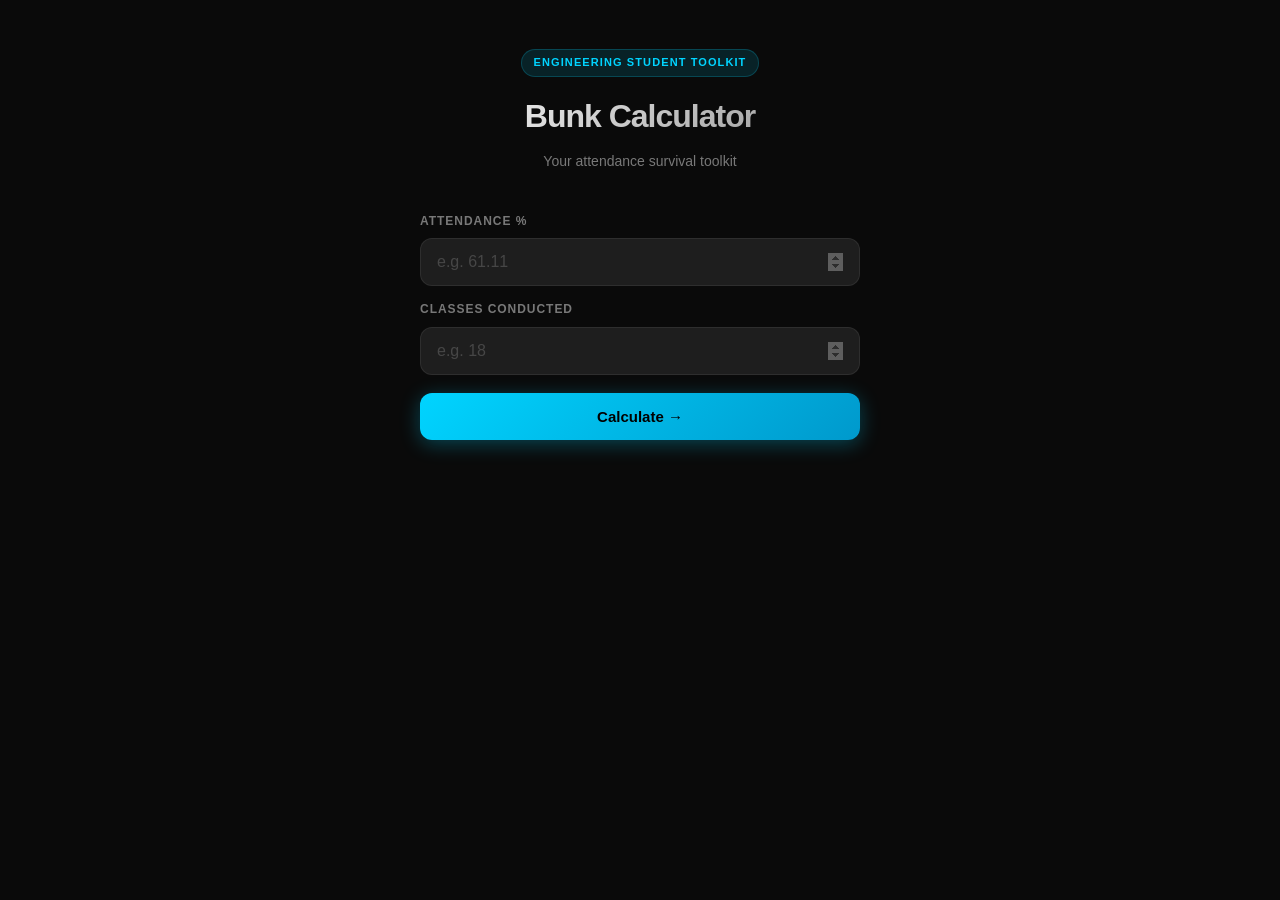
==== index.html @ 95ecb99e "Add files via upload" ====
<!DOCTYPE html>
<html lang="en">
<head>
    <meta charset="UTF-8">
    <meta name="viewport" content="width=device-width, initial-scale=1.0">
    <title>Bunk Calculator</title>
    <link rel="stylesheet" href="style.css">
</head>
<body>
    <div class="container">
        <header>
            <div class="header-badge">Engineering Student Toolkit</div>
            <h1>Bunk Calculator</h1>
            <p class="subtitle">Your attendance survival toolkit</p>
        </header>
        <main>
            <form id="calculator-form">
                <div class="input-group">
                    <label for="attendance">Attendance %</label>
                    <input type="number" id="attendance" placeholder="e.g. 61.11" step="0.01" min="0" max="100" required>
                </div>
                <div class="input-group">
                    <label for="classes-conducted">Classes Conducted</label>
                    <input type="number" id="classes-conducted" placeholder="e.g. 18" step="1" min="0" required>
                </div>
                <button type="submit" class="calculate-btn">Calculate →</button>
            </form>

            <div id="results" class="results hidden">
                <div class="status-bar" id="status-bar">
                    <img id="status-gif" src="" alt="" class="status-gif-bg">
                    <div class="status-overlay" id="status-overlay"></div>
                    <div class="status-content">
                        <span id="status-percentage" class="status-percentage">--%</span>
                        <span id="meme-caption" class="status-message">-</span>
                    </div>
                </div>

                <div class="results-grid">
                    <div class="result-card" id="card-missed">
                        <h3>Classes Missed</h3>
                        <p id="classes-missed" class="result-value">-</p>
                    </div>
                    <div class="result-card" id="card-bunks">
                        <h3>Safe Bunks Left</h3>
                        <p id="safe-bunks" class="result-value">-</p>
                    </div>
                    <div class="result-card" id="card-recovery">
                        <h3>Classes to Recover</h3>
                        <p id="recovery-count" class="result-value">-</p>
                    </div>
                    <div class="result-card" id="card-next">
                        <h3>If You Bunk Next</h3>
                        <p id="next-bunk" class="result-value">-</p>
                    </div>
                </div>

                <div class="what-if-section">
                    <h3>What if you attend next <span id="slider-value">15</span> classes?</h3>
                    <input type="range" id="what-if-slider" min="1" max="30" value="15" class="slider">
                    <div class="what-if-result">
                        <span id="what-if-attendance" class="result-value">--%</span>
                        <span id="what-if-status" class="result-status">-</span>
                    </div>
                </div>
            </div>
        </main>
    </div>
    <script src="script.js"></script>
</body>
</html>
---- style.css ----
* { margin: 0; padding: 0; box-sizing: border-box; }

:root {
    --safe: #10b981;
    --safe-dim: rgba(16,185,129,0.15);
    --medical: #f59e0b;
    --medical-dim: rgba(245,158,11,0.15);
    --danger: #ef4444;
    --danger-dim: rgba(239,68,68,0.15);
    --bg: #0a0a0a;
    --bg-card: #141414;
    --bg-input: #1e1e1e;
    --border: rgba(255,255,255,0.07);
    --border-hover: rgba(255,255,255,0.16);
    --text-primary: #ffffff;
    --text-secondary: rgba(255,255,255,0.45);
    --accent: #00d4ff;
    --accent-dim: rgba(0,212,255,0.12);
    --accent-glow: rgba(0,212,255,0.3);
}

html { scroll-behavior: smooth; }

body {
    font-family: -apple-system, BlinkMacSystemFont, 'Segoe UI', Roboto, sans-serif;
    background: var(--bg);
    color: var(--text-primary);
    line-height: 1.6;
    min-height: 100vh;
}

.container { max-width: 480px; margin: 0 auto; padding: 32px 20px 60px; }

header {
    text-align: center;
    margin-bottom: 40px;
    padding-top: 16px;
    animation: fadeDown 0.6s ease;
}

@keyframes fadeDown {
    from { opacity: 0; transform: translateY(-16px); }
    to { opacity: 1; transform: translateY(0); }
}
@keyframes fadeUp {
    from { opacity: 0; transform: translateY(20px); }
    to { opacity: 1; transform: translateY(0); }
}
@keyframes popIn {
    from { opacity: 0; transform: scale(0.9); }
    to { opacity: 1; transform: scale(1); }
}
@keyframes fadeIn {
    from { opacity: 0; }
    to { opacity: 1; }
}

.header-badge {
    display: inline-block;
    font-size: 11px;
    font-weight: 600;
    letter-spacing: 0.1em;
    text-transform: uppercase;
    color: var(--accent);
    background: var(--accent-dim);
    border: 1px solid rgba(0,212,255,0.2);
    padding: 4px 12px;
    border-radius: 20px;
    margin-bottom: 14px;
}

h1 {
    font-size: 32px;
    font-weight: 800;
    letter-spacing: -1px;
    background: linear-gradient(135deg, #ffffff 0%, rgba(255,255,255,0.55) 100%);
    -webkit-background-clip: text;
    -webkit-text-fill-color: transparent;
    background-clip: text;
    margin-bottom: 8px;
}

.subtitle { font-size: 14px; color: var(--text-secondary); }

#calculator-form {
    display: flex;
    flex-direction: column;
    gap: 14px;
    margin-bottom: 32px;
    animation: fadeUp 0.6s ease 0.1s both;
}

.input-group { display: flex; flex-direction: column; gap: 7px; }

label {
    font-size: 12px;
    font-weight: 600;
    color: var(--text-secondary);
    text-transform: uppercase;
    letter-spacing: 0.08em;
}

input[type="number"] {
    padding: 14px 16px;
    font-size: 16px;
    font-weight: 500;
    border: 1px solid var(--border);
    border-radius: 12px;
    background: var(--bg-input);
    color: var(--text-primary);
    transition: all 0.2s ease;
    font-family: inherit;
}

input[type="number"]:focus {
    outline: none;
    border-color: var(--accent);
    background: #222;
    box-shadow: 0 0 0 3px var(--accent-dim);
}

input[type="number"]::placeholder { color: rgba(255,255,255,0.18); }
input[type=number]::-webkit-inner-spin-button,
input[type=number]::-webkit-outer-spin-button { opacity: 0.3; }

.calculate-btn {
    padding: 15px 24px;
    font-size: 15px;
    font-weight: 700;
    background: linear-gradient(135deg, #00d4ff 0%, #0099cc 100%);
    color: #000;
    border: none;
    border-radius: 12px;
    cursor: pointer;
    transition: all 0.25s ease;
    margin-top: 4px;
    box-shadow: 0 4px 20px var(--accent-glow);
}

.calculate-btn:hover { transform: translateY(-2px); box-shadow: 0 8px 32px var(--accent-glow); }
.calculate-btn:active { transform: translateY(0) scale(0.98); }

.results { display: flex; flex-direction: column; gap: 16px; }
.results.hidden { display: none; }

/* Status bar — meme as background */
.status-bar {
    width: 100%;
    height: 210px;
    border-radius: 20px;
    position: relative;
    overflow: hidden;
    border: 1px solid rgba(255,255,255,0.1);
    animation: popIn 0.5s cubic-bezier(0.34,1.56,0.64,1);
}

.status-gif-bg {
    position: absolute;
    inset: 0;
    width: 100%;
    height: 100%;
    object-fit: cover;
    display: block;
    animation: fadeIn 0.5s ease;
}

.status-overlay {
    position: absolute;
    inset: 0;
    z-index: 1;
}

.status-bar.safe   .status-overlay { background: linear-gradient(135deg, rgba(6,95,70,0.1), rgba(4,120,87,0.1)); box-shadow: 0 8px 32px rgba(16,185,129,0.3); }
.status-bar.medical .status-overlay { background: linear-gradient(135deg, rgba(120,53,15,0.1), rgba(146,64,14,0.1)); box-shadow: 0 8px 32px rgba(245,158,11,0.3); }
.status-bar.danger .status-overlay { background: linear-gradient(135deg, rgba(127,29,29,0.1), rgba(153,27,27,0.1)); box-shadow: 0 8px 32px rgba(239,68,68,0.3); }

.status-content {
    position: absolute;
    inset: 0;
    z-index: 2;
    display: flex;
    flex-direction: column;
    align-items: center;
    justify-content: center;
    gap: 6px;
    padding: 20px;
}

.status-percentage {
    font-size: 38px;
    font-weight: 800;
    line-height: 1;
    letter-spacing: -2px;
    color: white;
    text-shadow: 0 2px 16px rgba(0,0,0,0.5);
}

.status-message {
    font-size: 13px;
    font-weight: 600;
    color: rgba(255,255,255,0.92);
    text-align: center;
    text-shadow: 0 1px 8px rgba(0,0,0,0.6);
}

/* Caption bar */
.meme-caption-bar {
    background: var(--bg-card);
    border: 1px solid var(--border);
    border-radius: 12px;
    padding: 10px 16px;
    font-size: 13px;
    color: rgba(255,255,255,0.6);
    text-align: center;
    font-style: italic;
    animation: fadeUp 0.4s ease 0.1s both;
}

.results-grid {
    display: grid;
    grid-template-columns: 1fr 1fr;
    gap: 12px;
}

.result-card {
    background: var(--bg-card);
    padding: 18px 16px;
    border-radius: 16px;
    border: 1px solid var(--border);
    text-align: center;
    transition: all 0.3s ease;
    animation: fadeUp 0.5s ease both;
}

.result-card:nth-child(1) { animation-delay: 0.05s; }
.result-card:nth-child(2) { animation-delay: 0.10s; }
.result-card:nth-child(3) { animation-delay: 0.15s; }
.result-card:nth-child(4) { animation-delay: 0.20s; }
.result-card:hover { border-color: var(--border-hover); transform: translateY(-2px); }

.result-card h3 {
    font-size: 10px;
    font-weight: 600;
    color: var(--text-secondary);
    text-transform: uppercase;
    letter-spacing: 0.08em;
    margin-bottom: 10px;
}

.result-value {
    font-size: 26px;
    font-weight: 800;
    color: var(--text-primary);
    line-height: 1;
    word-break: break-word;
    letter-spacing: -0.5px;
}

.result-card.safe-card    { border-color: rgba(16,185,129,0.25); background: rgba(16,185,129,0.06); }
.result-card.safe-card    .result-value { color: var(--safe); }
.result-card.danger-card  { border-color: rgba(239,68,68,0.25);  background: rgba(239,68,68,0.06);  }
.result-card.danger-card  .result-value { color: var(--danger); }
.result-card.medical-card { border-color: rgba(245,158,11,0.25); background: rgba(245,158,11,0.06); }
.result-card.medical-card .result-value { color: var(--medical); }

.what-if-section {
    background: var(--bg-card);
    padding: 20px;
    border-radius: 16px;
    border: 1px solid var(--border);
    animation: fadeUp 0.5s ease 0.25s both;
}

.what-if-section h3 {
    font-size: 12px;
    font-weight: 600;
    color: var(--text-secondary);
    text-transform: uppercase;
    letter-spacing: 0.08em;
    margin-bottom: 16px;
}

#slider-value { font-weight: 800; color: var(--accent); }

.slider {
    width: 100%;
    height: 5px;
    border-radius: 3px;
    background: linear-gradient(to right, var(--danger), var(--medical), var(--safe));
    outline: none;
    -webkit-appearance: none;
    appearance: none;
    margin-bottom: 16px;
    cursor: pointer;
}

.slider::-webkit-slider-thumb {
    -webkit-appearance: none;
    width: 22px;
    height: 22px;
    border-radius: 50%;
    background: white;
    cursor: pointer;
    border: 2px solid var(--accent);
    box-shadow: 0 0 8px var(--accent-glow);
    transition: transform 0.2s ease;
}

.slider::-webkit-slider-thumb:hover { transform: scale(1.25); }
.slider::-moz-range-thumb {
    width: 22px; height: 22px; border-radius: 50%;
    background: white; cursor: pointer; border: 2px solid var(--accent);
}

.what-if-result { display: flex; align-items: center; justify-content: space-between; gap: 12px; }

#what-if-attendance {
    font-size: 28px;
    font-weight: 800;
    letter-spacing: -1px;
    transition: all 0.2s ease;
}

.result-status {
    font-size: 11px;
    font-weight: 700;
    padding: 5px 12px;
    border-radius: 8px;
    text-transform: uppercase;
    letter-spacing: 0.08em;
    transition: all 0.2s ease;
}

.result-status.safe    { background: var(--safe-dim);    color: var(--safe);    }
.result-status.medical { background: var(--medical-dim); color: var(--medical); }
.result-status.danger  { background: var(--danger-dim);  color: var(--danger);  }

@media (max-width: 480px) {
    .container { padding: 24px 16px 60px; }
    h1 { font-size: 26px; }
    .status-percentage { font-size: 44px; }
    .result-value { font-size: 22px; }
    .results-grid { gap: 10px; }
}
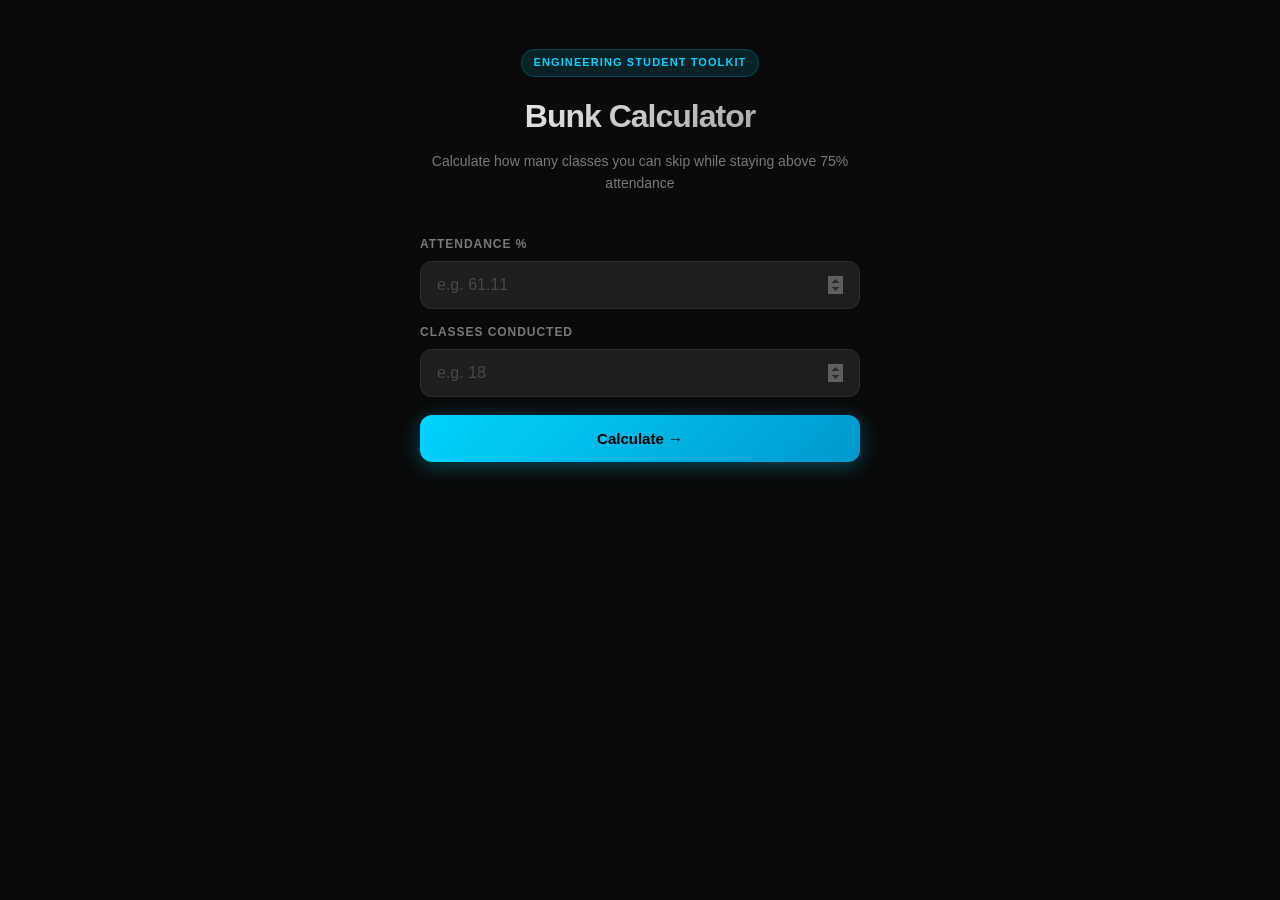
==== commit f370a555: "Update index.html" ====
--- a/index.html
+++ b/index.html
@@ -3,7 +3,32 @@
 <head>
     <meta charset="UTF-8">
     <meta name="viewport" content="width=device-width, initial-scale=1.0">
-    <title>Bunk Calculator</title>
+
+    <!-- SEO -->
+    <title>Bunk Calculator – How Many Classes Can You Skip? | Attendance Tool</title>
+    <meta name="description" content="Free bunk calculator for college students. Enter your attendance % and classes conducted to find out how many classes you can safely skip while staying above 75%.">
+    <meta name="keywords" content="bunk calculator, attendance calculator, college attendance, how many classes can I skip, 75% attendance, engineering attendance">
+    <link rel="canonical" href="https://bunk-calculator-nine.vercel.app/">
+
+    <!-- Open Graph (WhatsApp, Instagram, Facebook previews) -->
+    <meta property="og:title" content="Bunk Calculator – How Many Classes Can You Skip?">
+    <meta property="og:description" content="Find out exactly how many classes you can bunk while staying above 75% attendance. Free tool for college students.">
+    <meta property="og:url" content="https://bunk-calculator-nine.vercel.app/">
+    <meta property="og:type" content="website">
+
+    <!-- Structured Data (helps Google understand your tool) -->
+    <script type="application/ld+json">
+    {
+      "@context": "https://schema.org",
+      "@type": "WebApplication",
+      "name": "Bunk Calculator",
+      "description": "Calculate how many college classes you can safely skip while maintaining 75% attendance.",
+      "url": "https://bunk-calculator-nine.vercel.app/",
+      "applicationCategory": "EducationalApplication",
+      "operatingSystem": "Web"
+    }
+    </script>
+
     <link rel="stylesheet" href="style.css">
 </head>
 <body>
@@ -11,7 +36,7 @@
         <header>
             <div class="header-badge">Engineering Student Toolkit</div>
             <h1>Bunk Calculator</h1>
-            <p class="subtitle">Your attendance survival toolkit</p>
+            <p class="subtitle">Calculate how many classes you can skip while staying above 75% attendance</p>
         </header>
         <main>
             <form id="calculator-form">
